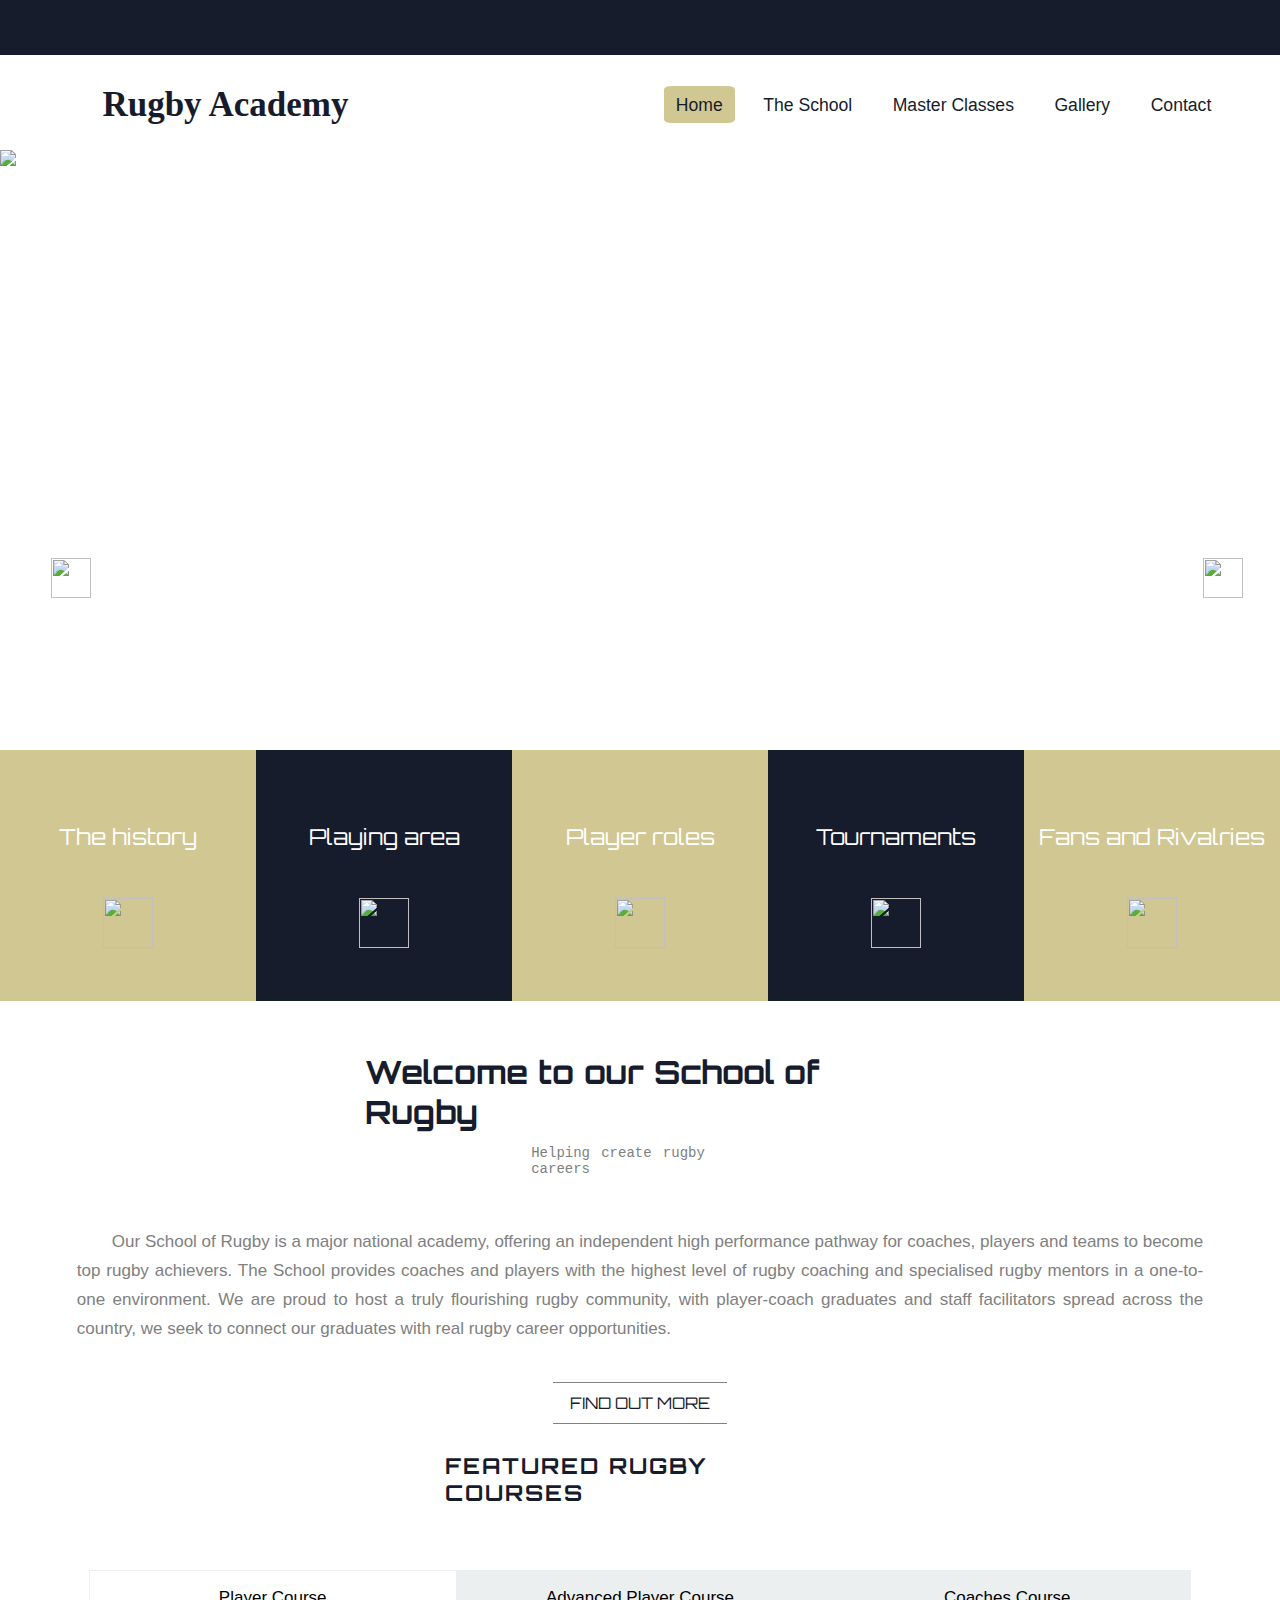
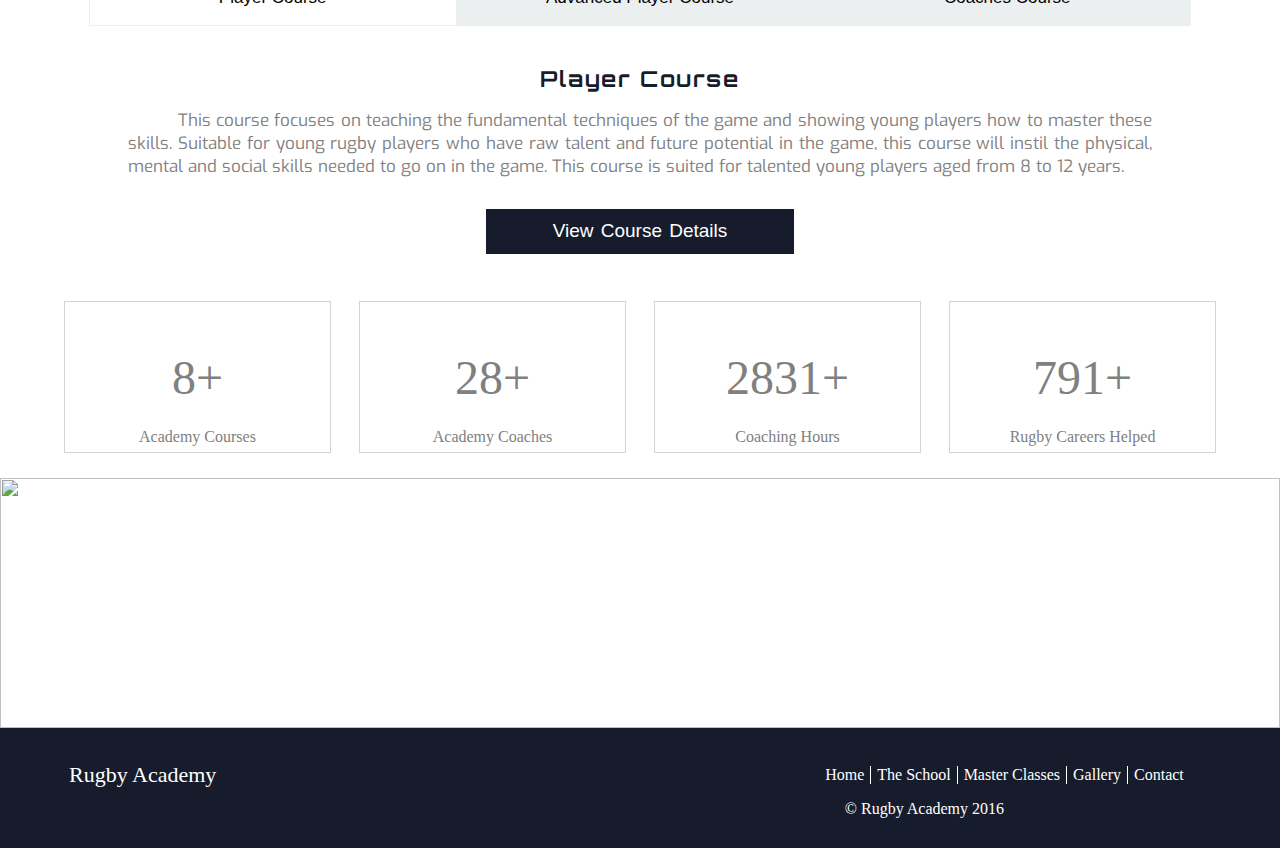
==== home/index.html @ 965cce0e "Add files via upload" ====
<!DOCTYPE html>
<html>
<head>
    <meta charset="utf-8">
    <meta name="viewport" content="width=device-width, initial-scale=1.0">
    <title>Home</title>
    <link href="index-style.css" type="text/css" rel="stylesheet"/>
</head>

<body>
    <header> </header>
  <img src="images\menu.png" id="hamburger-menu"/>
    <nav>
        <h1>Rugby Academy</h1>
        <ul>
            <li><a href="index.html" id="first">Home</a></li>
            <li><a href="#">The School</a></li>
            <li><a href="#">Master Classes</a></li>
            <li><a href="#">Gallery</a></li>
            <li><a href="#">Contact</a></li>
        </ul>    
    </nav>

  <img class="arrow" src="images\left1.png">
  <img class="arrow" id="right-arrow" src="images\right1.png">
<div id="slider-container">
      
       <div class="slide">
           <img src="images\school1.jpg"/>
           <p class="quote">"There is no ‘I’ in TEAM" </p>
       </div>    

       <div class="slide">
           <img src="images\school2.jpg"/>
       </div>  

        <div class="slide">
           <img src="images\school7.jpg"/>
           <p class="quote">"Pain is your friend, it reminds you, you are still alive"</p>
       </div>  
</div>

<div id="info-container">
    <div class="info-section">
        <div class="scale-tokens">
        <img class="tokens"src="images\history1.jpg"/>
        </div>
        <p>The history </p>
    </div>

    <div class="info-section">
        <div class="scale-tokens">
         <img class="tokens"src="images\pitch1.png"/>
        </div>
        <p>Playing area </p>
    </div>

    <div class="info-section">
         <p>Player roles </p>
         <div class="scale-tokens">
          <img class="tokens"src="images\role.jpg"/>
    </div>
    </div>

    <div class="info-section">
         <p>Tournaments </p>
         <div class="scale-tokens">
         <img class="tokens"src="images\tournament.png"/>
    </div>
       
    </div>

    <div class="info-section">
        <div class="scale-tokens">
         <img class="tokens"src="images\fans.png"/>
        </div>
         <p>Fans and Rivalries</p>
    </div>
</div>

<div id="mini-about">
    <h2>Welcome to our School of Rugby </h2>
    <p>Helping create rugby careers </p>
    <p>Our School of Rugby is a major national academy, offering an independent high performance pathway for coaches, players and teams to become top rugby achievers. The School provides coaches and players with the highest level of rugby coaching and specialised rugby mentors in a one-to-one environment. We are proud to host a truly flourishing rugby community, with player-coach graduates and staff facilitators spread across the country, we seek to connect our graduates with real rugby career opportunities. </p>
    <a href="#">FIND OUT MORE</a>
</div>    


<div id="courses-section">

<h3>FEATURED RUGBY COURSES </h3>

<div id="courses-wrapper">
    
     <div id="player-course" class="allCourses" data-section="player">
         <p>Player Course </p>
     </div>    

     <div id="advanced-player-course" class="allCourses" data-section="advanced">
         <p>Advanced Player Course </p>
     </div>    

     <div id="coach-course" class="allCourses" data-section="coach">
         <p>Coaches Course</p>
     </div>    

</div>    

<div id="courses-details">
  
    <div id="player-course-content" class="course-content-list">
        <h3 class="course-header">Player Course </h3>
        <p>This course focuses on teaching the fundamental techniques of the game and showing young players how to master these skills. Suitable for young rugby players who have raw talent and future potential in the game, this course will instil the physical, mental and social skills needed to go on in the game. This course is suited for talented young players aged from 8 to 12 years. </p>
     <a href="#"> <button id="to-player-course-content">View Course Details</button> </a>
    </div>    

     <div id="advanced-player-course-content" class="course-content-list">
        <h3 class="course-header">Advanced Player Course </h3>
        <p>This course will prepare players for rugby at an advanced level. Players are coached on the fundamentals of their specific position. Every session and aspect of the game is dealt with in detail and players are instructed in the technical aspects of the game. We focus on skill, mental toughness, position specific coaching and analysis.  </p>
        <a href="#"> <button id="to-advanced-player-course-content">View Course Details</button> </a>
    </div>    

     <div id="coaches-course-content" class="course-content-list">
        <h3 class="course-header">Coaches Course </h3>
        <p>An intensive course designed for ambitious coaches who want to give themselves the best of furthering their careers. This course provides solid knowledge, different perspectives and a challenging and interactive week. The coaches will work in a highly stimulating environment which allows the sharing of ideas to benefit all.  </p>
     <a href="#"> <button id="to-coaches-course-content">View Course Details</button> </a>
    </div>    

</div>    

</div>

<div id="counter-section">
    
    <div class="count" id="academy-courses">
       <p class="toHide"><span class="number">8</span>+</p>  
       <p class="toMiddle">Academy Courses</p>
    </div>  

    <div class="count" id="academy-coaches">
       <p class="toHide"><span <span class="number">28</span>+</p>  
       <p class="toMiddle">Academy Coaches</p>
    </div>
     
    <div class="count" id="coaching-hours">
       <p class="toHide"><span <span class="number">2831</span>+</p>  
       <p class="toMiddle">Coaching Hours</p>
    </div>
    
    <div class="count" id="careers">
       <p class="toHide"><span <span class="number">791</span>+</p>  
       <p class="toMiddle">Rugby Careers Helped</p>
    </div>

</div>    

<div id="image-cover">
    <img id="cover" src="images\cover1.jpg"/>
</div>    

<footer>
     <div id="final-info">
         <p>Rugby Academy </p>
     </div> 

     <div id="social">
          <ul id="footer-list">
            <li><a href="index.html">Home</a></li>
            <li><a href="#">The School</a></li>
            <li><a href="#">Master Classes</a></li>
            <li><a href="#">Gallery</a></li>
            <li><a href="#">Contact</a></li>
          </ul>  
        <p>&copy Rugby Academy 2016 </p>   
     </div>       
</footer>    

<img src="images\toTop2.png" id="toTop"/>

<script src="E:\javascript\jquery-3.1.1.js" type="text/javascript"></script>
<script src="index-script.js" type="text/javascript"></script>
</body> 
   
</html>
---- home/index-style.css ----
@import url('https://fonts.googleapis.com/css?family=Orbitron');
@import url('https://fonts.googleapis.com/css?family=Exo');
body{
   padding: 0;
   margin: 0; 
}
header{
    width: 100%;
    height: 55px;
    background-color: #161c2c;
}

     /* design of the navigation bar  */

nav{
    width: 100%;
    height: 60px;
    display: flex;
    align-items: center;
    padding-top: 20px;
}
nav h1{
    font-family: 'Audiowide', cursive;
    font-size: 35px;
    color: #161c2c;
    padding:0 24% 0 8%;
}
nav ul{
    list-style: none;
    margin: 0;
    padding: 0;
    display: flex;
    align-items: center;
    justify-content: space-around;
    width: 45%;
}
#first{
     background-color: #d1c792;
}
nav ul a{
    text-decoration: none;
    color: #161c2c;
    font-family: sans-serif;
    font-size: 1.1em;
    padding: 0.5em 0.7em;
    border-radius: 10%;
    transition: all 0.5s ease;
}
nav ul li a:hover{
    background-color: #d1c792;
    color: white;
}

#hamburger-menu{
    display: none;
}

  /* == the slideshow == */

#slider-container{
    width: 100%;
    height: 600px;
    margin-top: 15px;
    position: relative;        /* so we can position the images*/
}
#slider-container div{     /* to make sure the img is adjusting to it's container size  */
    width: 100%;
    height: 600px;
    position: absolute;       /* the images are set on top of each other*/
    top: 0;
    left: 0;
    right: 0;
    bottom: 0;
}
#slider-container img{     /* so that the image may resize accordingly with the device width*/
    width: 100%;
    max-width: 100%;
    max-height: 100%;
}
.arrow{                      /* positioning the two control arrows*/
    width: 40px;
    height: 40px;
    position: absolute;
    top: 62%;
    z-index: 9999;
    cursor: pointer;
    margin-left: 4%;
}
#right-arrow{
    margin-left: 94% !important;
}
.quote{
    z-index: 999;
    position: absolute;
    top: 50%;
    left: 5%;
    color: white;
    font-size: 1.5em;
    font-family: 'Audiowide', cursive;
}


  /*==  the 5 divs with additional info  ==*/

 #info-container{           /* the container of the 5 divs, flex to assure the display:  */
     display: flex;
     height: 200px;
     width: 100%;
 }
 .info-section{            /* centering the content and style the 5 divs*/
     height: 100%;
     flex: 1;
     background-color: #161c2c;
     display: flex;
     justify-content: center;
     padding-top: 4%;
     color: white;
     font-family: 'Orbitron', sans-serif;
     font-size: 22px;
     cursor: pointer;
     position: relative;
 }
 .info-section p{
     width: auto;
     text-align: center;
 }
 .info-section:nth-child(odd){
      background-color: #d1c792;
 }
 .tokens{                 /* image inside each of the 5 divs */
     width: 50px;
     height: 50px;
    transition: all 0.5s ease;
 }
 .scale-tokens{             /* putting the images inside a div so that we may apply two transition effects on two transforms */
     position: absolute;
     width: 50px;
     margin: 38% auto 0 auto;
 }
 .info-section:hover .tokens{
     transform: translateY(-30px);
     transition: transform  0.5s ease;
 }
.info-section:hover .scale-tokens{
transform: scale(1.3,1.3);
transition: transform  0.7s ease;
}

/*== the mini about section ==*/

#mini-about{
    width: 100%;
    height: 400px;
}
#mini-about h2{
   width: 43%;
   margin: 8% auto 0 auto;
   font-size: 2em;
   color: #161c2c;
   font-family: 'Orbitron', sans-serif;
}
#mini-about p:nth-child(2){   /* helping..*/ 
    width: 17%;
    margin: 1% auto 0 auto;
    color: grey;
    word-spacing: .2em;
    font-family: monospace;
    font-size: 14px;
}
#mini-about p:nth-child(3){  /* presentation text*/
    width: 88%;
    margin: 4% auto 0 auto;
    text-indent: 35px;
    line-height: 1.7em;
    text-align: justify;
    font-size: 17px;
    color: grey;
    font-family: 'Trebuchet MS', 'Lucida Sans Unicode', 'Lucida Grande', 'Lucida Sans', Arial, sans-serif;
}
#mini-about a{   /* find out more*/
   text-decoration: none;
   color: #161c2c;
   font-family: 'Orbitron', sans-serif;
   width: 12%;
   margin: 3% auto 0 auto;
   display: flex;
   justify-content: center;
   padding: 10px;
   border-top: 0.5px solid grey;
   border-bottom: 0.5px solid grey;
}

   /* == the 3 courses section ==*/

  #courses-section{        /* the big container  */
      width: 100%;
      height: 450px;
      margin-top: -2%;
  } 
  #courses-section h3{       /* header */
      width: 30.5%;
      margin: 2% auto 0 auto;
      font-size: 22px;
      font-family:'Orbitron', sans-serif;
      color: #161c2c; 
      letter-spacing: 2px;
  }
  #courses-wrapper{           /* container of all 3 courses divs*/
      border: .1px solid #EBEFF0;
      width: 86%;
      margin: 5% auto 0 auto;
      display: flex;
  }
  .allCourses{             /*the 3 courses divs */
    width: 33.33%;
    display: flex;
    justify-content: center;
    cursor: pointer;
    transition: background-color .5s ease;
  }
  .allCourses p{
      font-size: 17px;
      font-family: 'Trebuchet MS', 'Lucida Sans Unicode', 'Lucida Grande', 'Lucida Sans', Arial, sans-serif;
  }
  .allCourses:not(#coach-course){
     border-right: 0.1px solid #EBEFF0;
  }
  .allCourses:not(#player-course){
      background-color:#EBEFF0;
  }
  .allCourses:hover{
      background-color: white !important;
  }


  /*== course details ==*/

  #courses-details{         /* divs container */
      width: 100%;
  }
  #advanced-player-course-content, #coaches-course-content{    /* show only the first one */
      display: none;
  }
  .course-content-list{        /* each div with course details*/ 
      width: 80%;
      margin:3% auto 0 auto;
  }

  .course-header{
      width: 100% !important;
      text-align: center;
  }
  .course-content-list button{
       margin: 3% auto 0 auto;
       display: block;
       cursor: pointer;
       background-color: #161c2c;
       color: white;
       border: none;
       width: 30%;
       height: 45px;
       font-size: 19px;
       word-spacing: .1em;
       transition: all .3s ease;
  }    
  .course-content-list p{
      font-size: 17px;
      color: grey;
      font-family: 'Exo';
      text-indent: 50px;
      text-align: justify;
  }
  .course-content-list a{
     text-decoration: none;
     outline: none;
  }  
  .course-content-list button:hover{
      background-color: #d1c792;
      color: black;
  }

    /*== counter div section ==*/

  #counter-section{          /* main container of the 4 divs*/
      width: 90%;
      margin: 0 auto 2% auto;
      height: 150px;
      display: flex;
      justify-content:space-between;
      align-items: center; 
  }
  .count{                                   /* each of the 4 divs*/
      border: 1px solid lightgrey;
      height: 100%;
      width: 23%;
  
  }
  .count p{
      text-align: center;
  }
  .count p:first-child{            /* the numbers*/
      font-size: 48px;
      color: grey;
      height: 20%;
  }
  .count p:last-child{         /* details about */
      width: 100%;
      color: grey;
  }


  /* == bottom image cover  == */

 #image-cover{
     width: 100%;
     height: 250px;
     margin: 0;
     padding: 0;
 }   
 #cover{
     max-width: 100%;
     max-height: 100%;
     height: 100%;
     width: 100%;
 }


  /* == the footer  == */

footer{
      width: 100%;
      height: 120px;
      background-color: #161c2c;
      color: white;
  }
#final-info{           /*left section */
  width: 45%;
  height: 100%;
  float: left;
}  
#final-info p{
   font-family: 'Audiowide', cursive;
   font-size: 22px;
   padding: 2% 0 0 12%;
}
#footer-list{                            /* right section with ul*/
    margin: 0;
    padding-top: 3%;
    padding-left: 9%;
    margin-left: 55%;
    list-style-type: none;
    display: flex;
    width: 29%;
} 
#footer-list li{                               /* border after each li*/
    border-right: 1px solid white;
    padding-right: 6px;
    padding-left: 6px;
}
#footer-list li:last-child{
    border: none;
}   
#footer-list li a:hover{
   color: #d1c792;
}   
#footer-list li a{
    color: white;
    background-color: inherit;
    font-size: 16px;
    text-decoration: none;
    transition: color .7s;
}
#social p{
    padding-left: 66%;
}
#toTop{
    position: fixed;
    right: 1%;
    top: 90%;
    width: 50px;
    height: 50px;
    display: none;
    cursor: pointer;
}

  /* == media queries ==*/

@media all and (max-width:1081px){

                           /*== navigation section ==*/ 
    nav h1{
        font-size: 28px;
        width: 20%;
    }
    nav ul{
        width: 75%;
    }
                       /* slider */
    .slide img{
        height: 100%;
    }
    .arrow{
        margin-top: 7%;
    }
                          /* short info*/
    #mini-about h2{
       width: 100%;
       text-align: center;  
    }
    #mini-about p:nth-child(2){
        width: 100%;
        text-align: center;
    }
    #mini-about a{
        width: 15%;
    }
                              /* about the courses*/
    #courses-section h3{
        width: 100%;
        text-align: center;
    }
   
}  



  @media all and (max-width:320px){
      header{
          height: 40px;
          width: 100%;
      }
      nav{
          padding-top: 0px;
          display: block;
          height: 60px;
          }
      nav h1{
          margin: 0;
          padding-top: 12px;
          font-size: 25px;
      }    
      
         /* == the drop-down menu ==*/       

      #hamburger-menu{
          display: block;
          position: absolute;
          top: 10%;
          right: 5%;
      }
      nav ul{
          width: 100%;
          height: 260px;
          display: flex;
          flex-flow: column;
          background-color: #161c2c;
          box-sizing: border-box;
          z-index: 1000;
          position: relative;
          display: none;
          margin-top: 15px;
      }
      nav ul li{
          width: 100%;
          height: 40px;
          display: flex;
          justify-content: center;
          text-align: center;
          padding-top: 10px;
      }
      nav ul a{
          color: white;
          width: 80%;
          padding-right: -30%;
          display: block;
      }
     nav ul li:hover a{
         background-color: #d1c792;
     } 

      /*== the image slider ==*/

     #slider-container{
        margin-top: 0;
        height: 315px;
     }
     #slider-container div{
         height: 315px;
     }
     #slider-container img{
       max-height:100%;
       height: 100%;
     }
     .arrow{                      /* positioning the two control arrows*/
    width: 30px;
    height: 30px;
    top: 38%;
    margin-left: 4%;
}
#right-arrow{
    margin-left: 86% !important;
}
.quote{
    font-size: 0.9em;
}

  /*== the 5 divs with additional info == */

     #info-container{
         flex-direction: column;
         height: 360px;
     }
     .scale-tokens{
         display: none;
     }
     .info-section{
         display: flex;
         justify-content: center;
         align-items: center;
         padding: 0;
     }

    /*== the mini about section ==*/

 #mini-about h2{    /* welcome to.. */
   width: 100%;
   font-size: 1em;
   text-align: center;
 }
 #mini-about p:nth-child(2){  /* helping create..*/
    width: 60%;
    font-size: 12px;
 }
 #mini-about a{
    width: 55%;
 }    

  /*== 3 divs with course options  == */

#courses-section {          /* main container */
    margin-top: 55%;
}
#courses-section > h3 {      /* featured rugby courses.. */
    width: 100%;
    font-size: 18px;
    text-align: center;
}
.allCourses{               /* align the text in the 3 divs*/
    text-align: center;
}
.course-content-list{           /* setting the width of the headers*/
    width: 95%;
}
.course-content-list h3{
    width: 100% !important;
    text-align: center !important;
}
#advanced-player-course-content h3{
      width: 100% !important;
  }
  #coaches-course-content h3{
      width: 100% !important;
  }
 .course-content-list button{
    width: 80%;
 } 

        /*== the counter divs section  ==*/

 #counter-section{               /*main container*/
     flex-flow: wrap;
     justify-content: center;
     margin-top: 30%;
     margin-bottom: 50%;
 }       
 .count{                    /*each of the divs*/
     width: 90%;
     height: 50%;
 }
 .count p:first-child{
     font-size: 20px;
 }
 
#image-cover{
    margin-top: 28%;
    height: 150px;
} 
                         /* footer section*/
footer{
    height: 250px;
    width: 100%;
}
#final-info{
    float: none;
    width: 100%;
    margin: 0;
}
#final-info p{
    margin: 0;
    padding-top: 7%;
}
#footer-list{
    margin-top: -170px;
    margin-left: 0;
    padding: 0;
    width: 100%;
    height: 180px;
    display: flex;
}
#footer-list li a{
    color:white;
}
#footer-list li{
    height: 18px;
    width: 20%;
   text-align: center;
}
#social p{
    margin: 0;
    padding: 0;
    margin-top: -35%;
    padding-left: 5%;
}
#toTop{
    margin-top: -2%;
}
  }
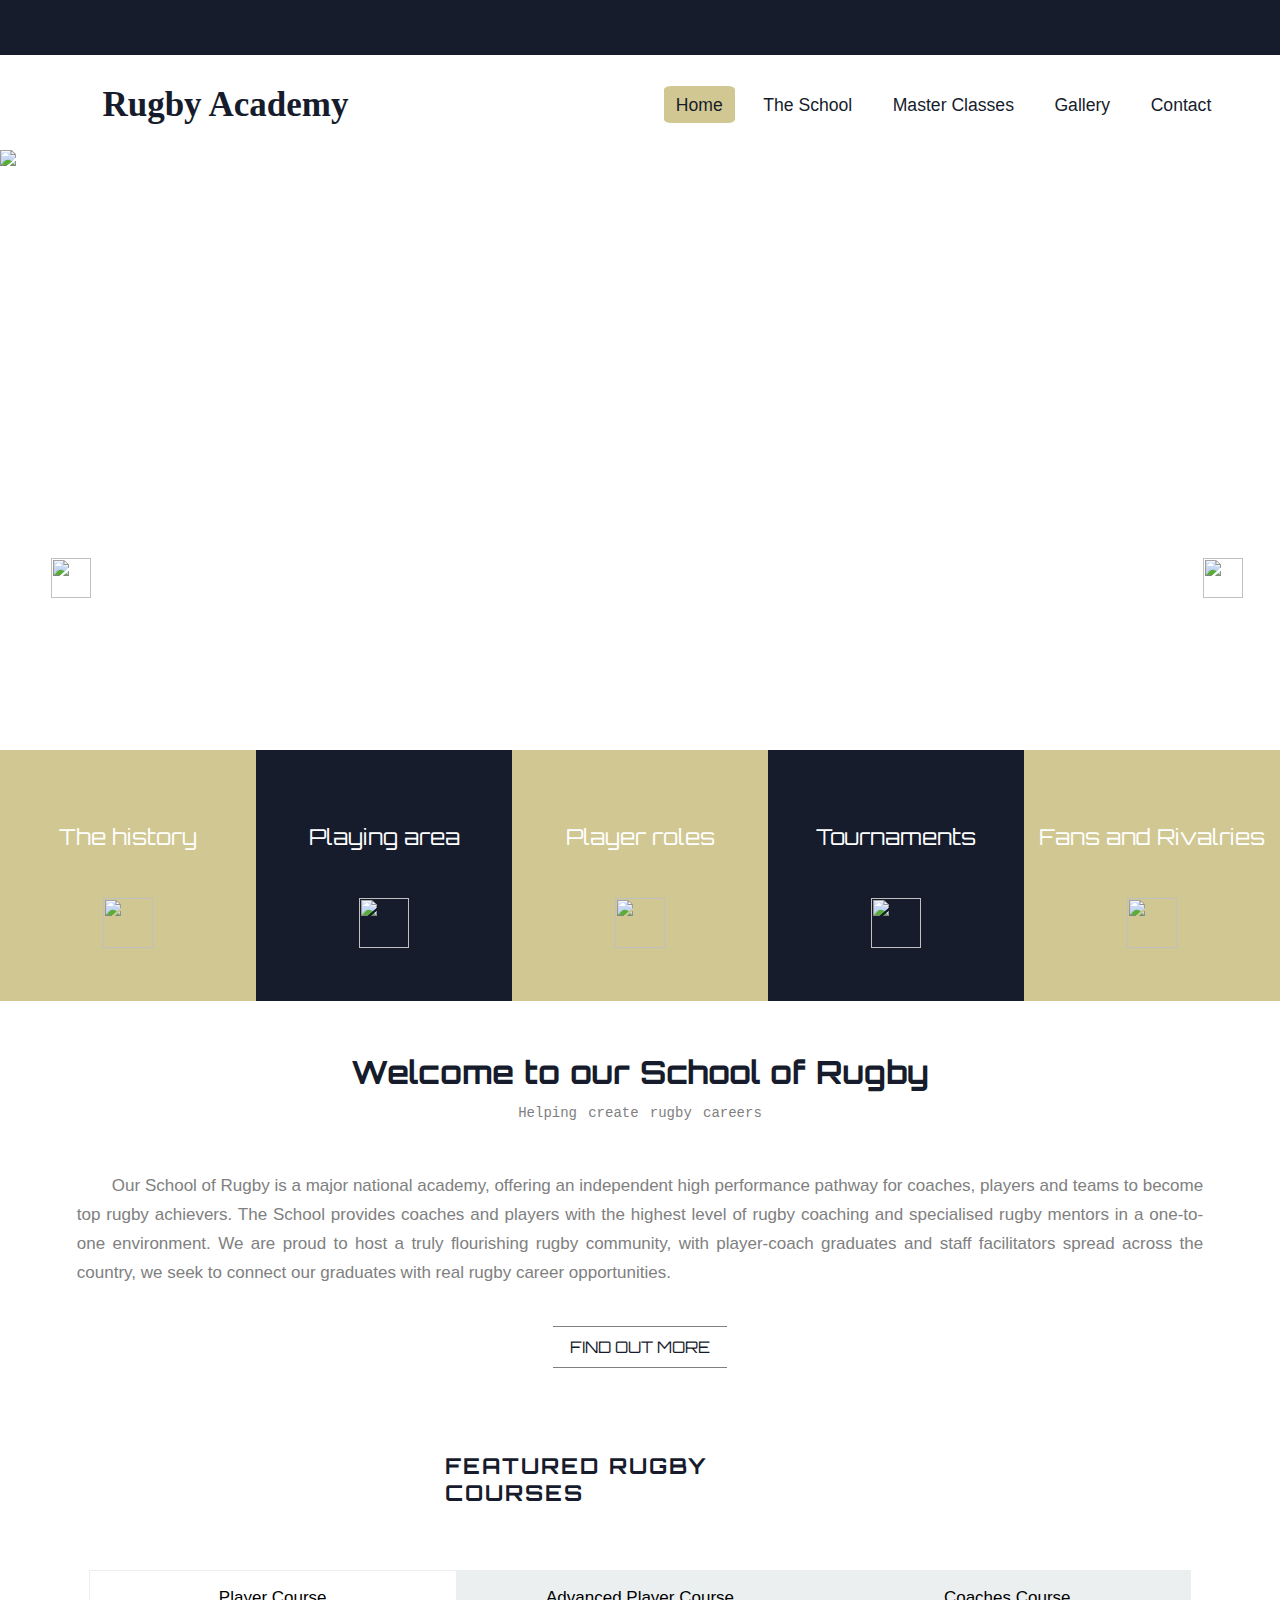
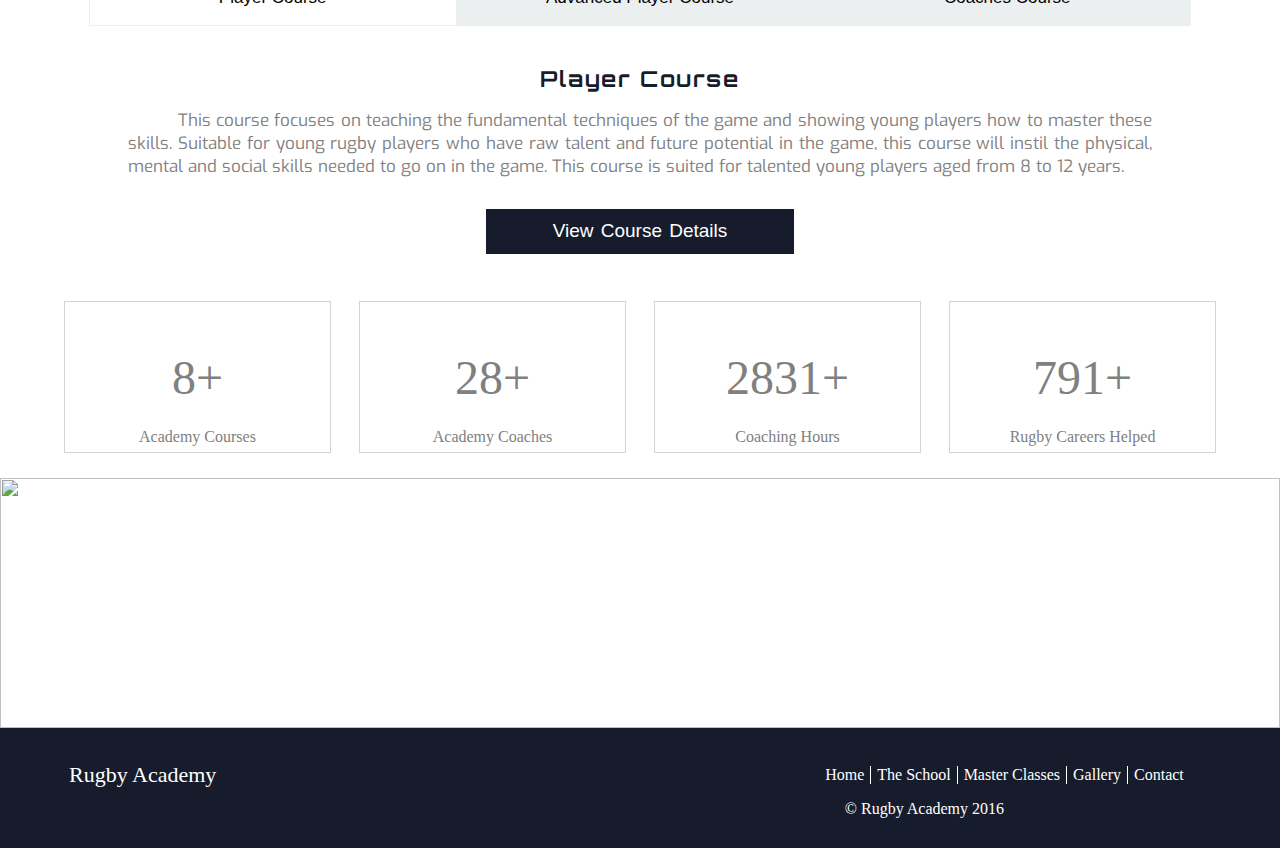
==== commit f1bba622: "Add files via upload" ====
--- a/home/index.html
+++ b/home/index.html
@@ -8,6 +8,7 @@
 </head>
 
 <body>
+   
     <header> </header>
   <img src="images\menu.png" id="hamburger-menu"/>
     <nav>
@@ -43,14 +44,14 @@
 <div id="info-container">
     <div class="info-section">
         <div class="scale-tokens">
-        <img class="tokens"src="images\history1.jpg"/>
+        <img class="tokens" src="images\history1.jpg"/>
         </div>
         <p>The history </p>
     </div>
 
     <div class="info-section">
         <div class="scale-tokens">
-         <img class="tokens"src="images\pitch1.png"/>
+         <img class="tokens" src="images\pitch1.png"/>
         </div>
         <p>Playing area </p>
     </div>
@@ -58,21 +59,21 @@
     <div class="info-section">
          <p>Player roles </p>
          <div class="scale-tokens">
-          <img class="tokens"src="images\role.jpg"/>
+          <img class="tokens" src="images\role.jpg"/>
     </div>
     </div>
 
     <div class="info-section">
          <p>Tournaments </p>
          <div class="scale-tokens">
-         <img class="tokens"src="images\tournament.png"/>
+         <img class="tokens" src="images\tournament.png"/>
     </div>
        
     </div>
 
     <div class="info-section">
         <div class="scale-tokens">
-         <img class="tokens"src="images\fans.png"/>
+         <img class="tokens" src="images\fans.png"/>
         </div>
          <p>Fans and Rivalries</p>
     </div>
@@ -180,5 +181,5 @@
 <script src="E:\javascript\jquery-3.1.1.js" type="text/javascript"></script>
 <script src="index-script.js" type="text/javascript"></script>
 </body> 
-   
+    
 </html>--- a/home/index-style.css
+++ b/home/index-style.css
@@ -4,6 +4,7 @@
    padding: 0;
    margin: 0; 
 }
+
 header{
     width: 100%;
     height: 55px;
@@ -103,16 +104,21 @@
   /*==  the 5 divs with additional info  ==*/
 
  #info-container{           /* the container of the 5 divs, flex to assure the display:  */
+     display: -moz-box; 
      display: flex;
      height: 200px;
      width: 100%;
  }
  .info-section{            /* centering the content and style the 5 divs*/
      height: 100%;
+     -moz-box-flex:1;
+     -webkit-box-flex:1;
      flex: 1;
-     background-color: #161c2c;
+     display: -moz-box; 
      display: flex;
      justify-content: center;
+     -webkit-justify-content:center;
+     background-color: #161c2c;
      padding-top: 4%;
      color: white;
      font-family: 'Orbitron', sans-serif;
@@ -153,14 +159,16 @@
     height: 400px;
 }
 #mini-about h2{
-   width: 43%;
+   width: 100%;
+   text-align: center;
    margin: 8% auto 0 auto;
    font-size: 2em;
    color: #161c2c;
    font-family: 'Orbitron', sans-serif;
 }
 #mini-about p:nth-child(2){   /* helping..*/ 
-    width: 17%;
+    width: 100%;
+    text-align: center;
     margin: 1% auto 0 auto;
     color: grey;
     word-spacing: .2em;
@@ -419,10 +427,285 @@
         width: 100%;
         text-align: center;
     }
+}  
+
+@media all and (max-width:925px){
+    nav h1{
+        width: 0%;              /* site name */
+    }
+    .tokens{                    /* image inside colored divs  */
+        padding-top: 95%;
+    }
+    #mini-about a {
+        width: 20%;
+    }
+}
+
+@media all and (max-width:800px){
+    #footer-list{
+        margin-left: 50%;
+    }
+}
+
+@media all and (max-width:854px){
+     .scale-tokens{
+         margin-top: 45%;
+     }
+}
+
+@media all and (max-width:740px){
+    nav h1{
+        padding: 0;
+        padding-left: 2%;
+        width: 18%;
+    }
+     .scale-tokens{
+         margin-top: 55%;
+     }
+}
+ @media all and (max-width:713px){
+     #mini-about a{
+         width: 24%;
+     }
+     #footer-list{
+         margin-left: -45%;
+     }
+
+}
+
+@media all and (max-width:703px){
+    header{
+        width: auto;
+    }
+     .toMiddle{
+        margin-top: -10%;
+    }
+}
+
+@media all and (max-width:662px){
+    nav{
+        height: 25px;
+    }
+    nav h1{
+        width: 35%;
+        margin: 0;
+        padding-left: 5%;
+    }
+    nav ul{
+          width: 50%;
+          height: 260px;
+          display: flex;
+          flex-flow: column;
+          background-color: #161c2c;
+          box-sizing: border-box;
+          z-index: 1000;
+          position: relative;
+          display: none;
+          margin-top: 48%;
+          margin-right: 5%;
+    }
+        nav ul li{
+          width: 100%;
+          height: 40px;
+          display: flex;
+          justify-content: center;
+          text-align: center;
+          padding-top: 10px;
+      }
+      nav ul a{
+          color: white;
+          width: 80%;
+          padding-right: -30%;
+          display: block;
+      }
+    #hamburger-menu{
+        display: block;
+        position: absolute;
+        top: 13%;
+        right: 15%;
+    }
+    #right-arrow{
+        right: 3%;
+    }
    
-}  
-
-
+    #info-container{
+        flex-flow: row wrap;
+        justify-content: center;
+        margin-bottom: 45%;
+    }   
+   .info-section{
+       flex: 0 0 33.33%;
+   }
+   .scale-tokens{
+       margin-top: 35%;
+   }
+}
+
+@media all and (max-width:664px){
+     #hamburger-menu{
+         top: 12%;
+     }
+}
+
+@media all and (max-width:623px){
+     #hamburger-menu{
+         top: 12%;
+     }
+     nav{
+         height: 45px;
+     }
+    
+     #footer-list{
+         padding-left: 0;
+     }
+     #social p{
+         margin-right: 15%;
+     }
+}
+
+@media all and (max-width:608px){
+    
+     #mini-about a {
+        width: 25%;  
+     }
+     #courses-section h3{
+         margin-top: 9%;
+     }
+}
+
+@media all and (max-width:585px){
+
+    #hamburger-menu{
+        top: 15%;
+    } 
+    nav ul{
+        margin-top: 58%;
+    }
+        #mini-about a {
+        width: 35%;  
+     }
+     #courses-section{
+         margin-top: -6%;
+     }
+     #courses-section h3{
+         margin-top: 15%;
+     }
+     .course-content-list{
+         margin-top: -9%;
+     }
+     #counter-section{
+         flex-flow: row wrap;
+         margin-bottom: 30%;
+     }
+     .count{
+         flex-basis: 45.55%;
+     }
+    
+}
+
+@media all and (max-width:520px){
+   
+    nav ul{
+        margin-top: 65%;
+    }  
+    #mini-about h2{
+        margin-top: 50%;
+    }
+    #courses-section{
+        margin-top: 20%;
+    }
+    .course-content-list button{
+        width: 50%;
+    }
+    footer{
+        height: 160px;
+        position: relative;
+        margin-top: -5%;
+    }
+   #footer-list{
+       width: 100%;
+       margin: 0;
+       padding: 0;
+       margin-top: 15%;
+       position: absolute;;
+   }
+   #social p{
+       position: absolute;
+       top: 55%;
+       left: 5%;
+       width: 100%;
+       padding: 0;
+   }
+   #toTop{
+       margin-right: 7%;
+   }
+}
+
+@media all and (max-width:475px){
+    
+    nav ul{
+        margin-top: 70%;
+    }
+    #mini-about h2{
+        margin-top: 60%;
+    }
+    #courses-section {
+       margin-top: 25%;
+    }
+    #counter-section{
+        margin-top: 10%;
+        margin-bottom: 33%;
+    }
+}
+
+@media all and (max-width:409px){
+
+    nav ul{
+        margin-top: 82%;
+    }
+    #mini-about a{
+        width: 40%;
+    }
+    #info-container{
+        margin-bottom: 115%;
+    }
+    .info-section{
+        flex-basis: 50%;
+    }
+    #courses-section{
+        margin-top: 45%;
+    }
+    .course-content-list button{
+        height: 60px;
+    }
+   #counter-section{
+       margin-top: 22%;
+       margin-bottom: 38%;
+   }
+   #final-info p{
+       width: 100%;
+       padding: 0;
+       padding-left: 10%;
+   }
+}
+
+@media all and (max-width:378px){
+
+    nav h1{
+        color: red;
+    }
+    nav ul{
+        margin-top: 95%;
+    }
+    #mini-about{
+        margin-top: 135%;
+    }
+    #courses-section{
+        margin-top: 55%;
+        margin-bottom: 35%;
+    }
+    
+}
 
   @media all and (max-width:320px){
       header{
@@ -438,6 +721,7 @@
           margin: 0;
           padding-top: 12px;
           font-size: 25px;
+          width: 60%;
       }    
       
          /* == the drop-down menu ==*/       
@@ -494,7 +778,7 @@
      .arrow{                      /* positioning the two control arrows*/
     width: 30px;
     height: 30px;
-    top: 38%;
+    top: 37%;
     margin-left: 4%;
 }
 #right-arrow{
@@ -506,9 +790,11 @@
 
   /*== the 5 divs with additional info == */
 
-     #info-container{
-         flex-direction: column;
-         height: 360px;
+      #info-container{
+         flex-flow: column nowrap;
+         height: 150px;
+         margin-top: 35%;
+         margin-bottom: -85%;
      }
      .scale-tokens{
          display: none;
@@ -520,25 +806,30 @@
          padding: 0;
      }
 
+
     /*== the mini about section ==*/
 
  #mini-about h2{    /* welcome to.. */
    width: 100%;
    font-size: 1em;
    text-align: center;
+   margin-top: 4%;
  }
  #mini-about p:nth-child(2){  /* helping create..*/
     width: 60%;
     font-size: 12px;
  }
  #mini-about a{
+     margin-top: 7%;
     width: 55%;
  }    
 
   /*== 3 divs with course options  == */
 
+
 #courses-section {          /* main container */
-    margin-top: 55%;
+    margin-top: 65%;
+    margin-bottom: 65%;
 }
 #courses-section > h3 {      /* featured rugby courses.. */
     width: 100%;
@@ -568,10 +859,10 @@
         /*== the counter divs section  ==*/
 
  #counter-section{               /*main container*/
-     flex-flow: wrap;
+     flex-flow: column nowrap;
      justify-content: center;
-     margin-top: 30%;
-     margin-bottom: 50%;
+     margin-top: 55%;
+     margin-bottom: 25%;
  }       
  .count{                    /*each of the divs*/
      width: 90%;
@@ -579,6 +870,10 @@
  }
  .count p:first-child{
      font-size: 20px;
+ }
+ .toMiddle{
+     height: auto;
+     margin-top: 0%;
  }
  
 #image-cover{
@@ -618,10 +913,11 @@
 #social p{
     margin: 0;
     padding: 0;
-    margin-top: -35%;
+    margin-top: 5%;
     padding-left: 5%;
 }
 #toTop{
     margin-top: -2%;
-}
-  }+    margin-right: 10%;
+}
+}
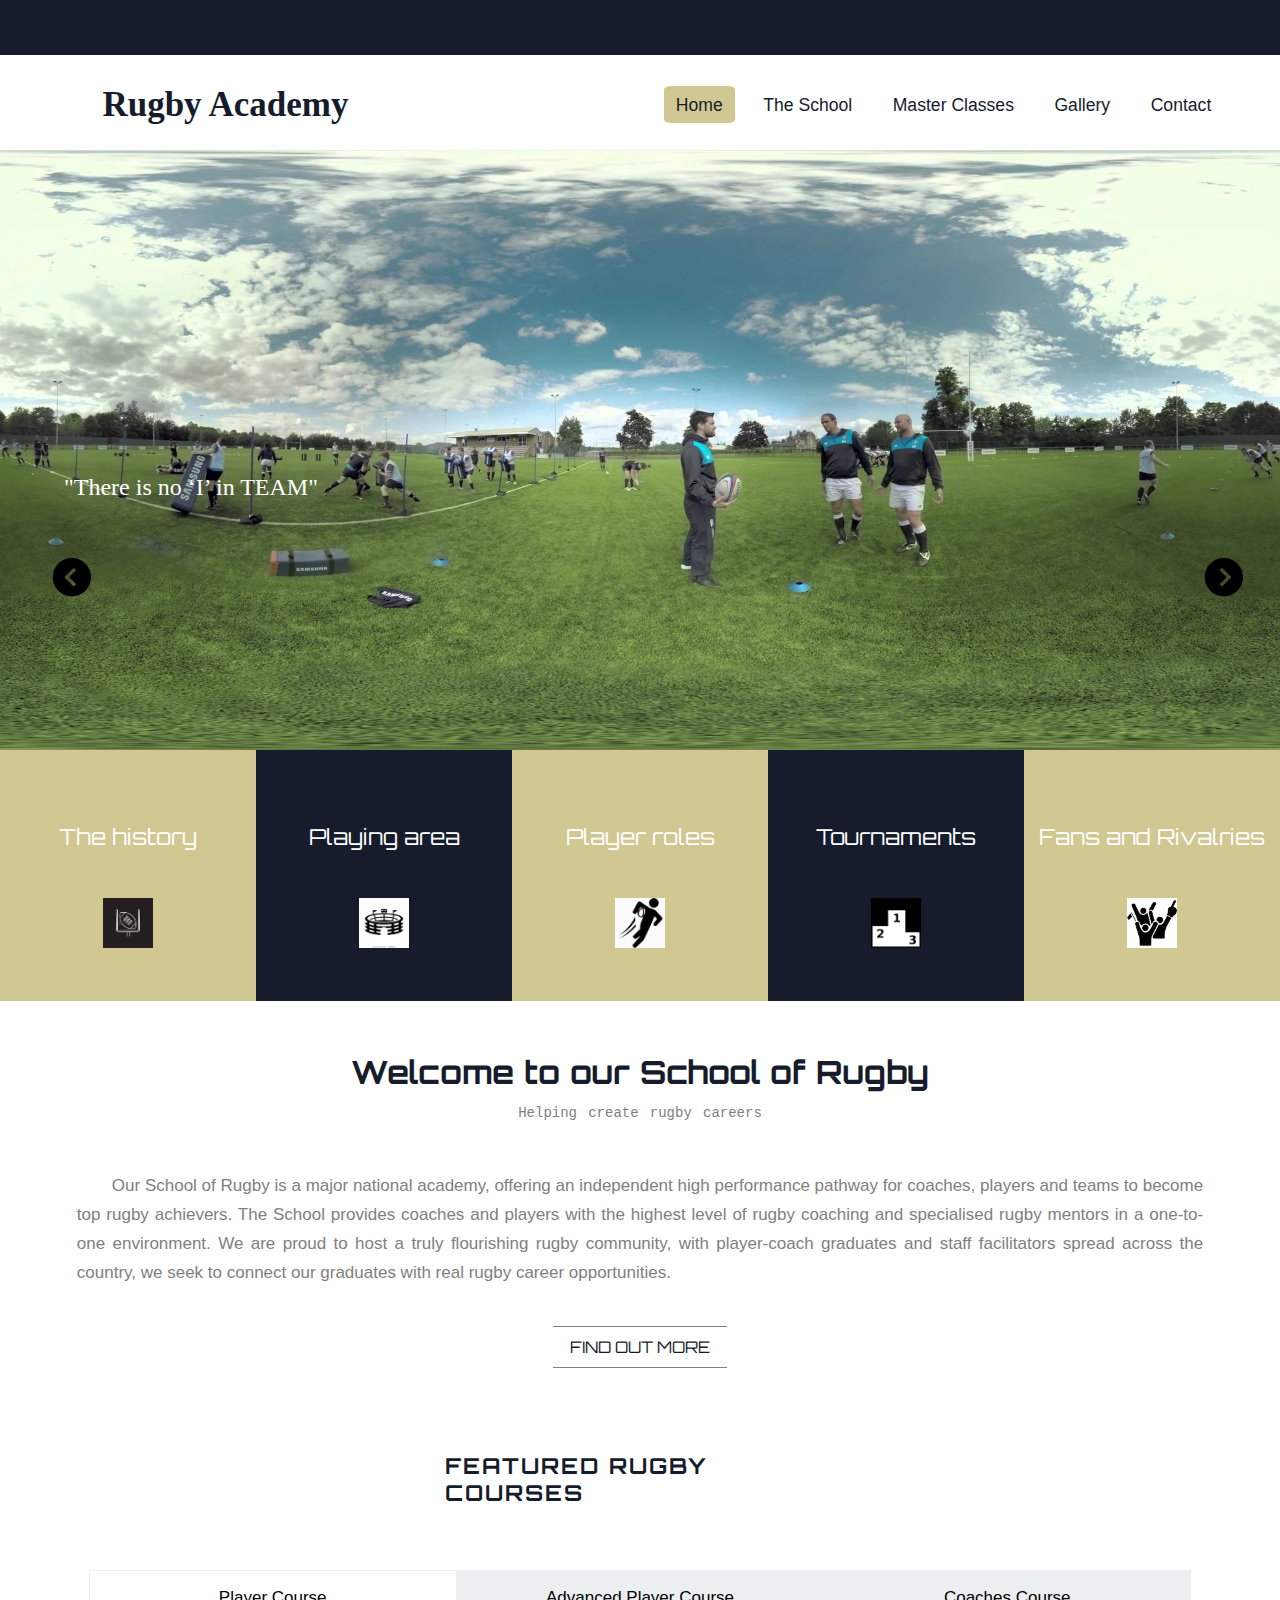
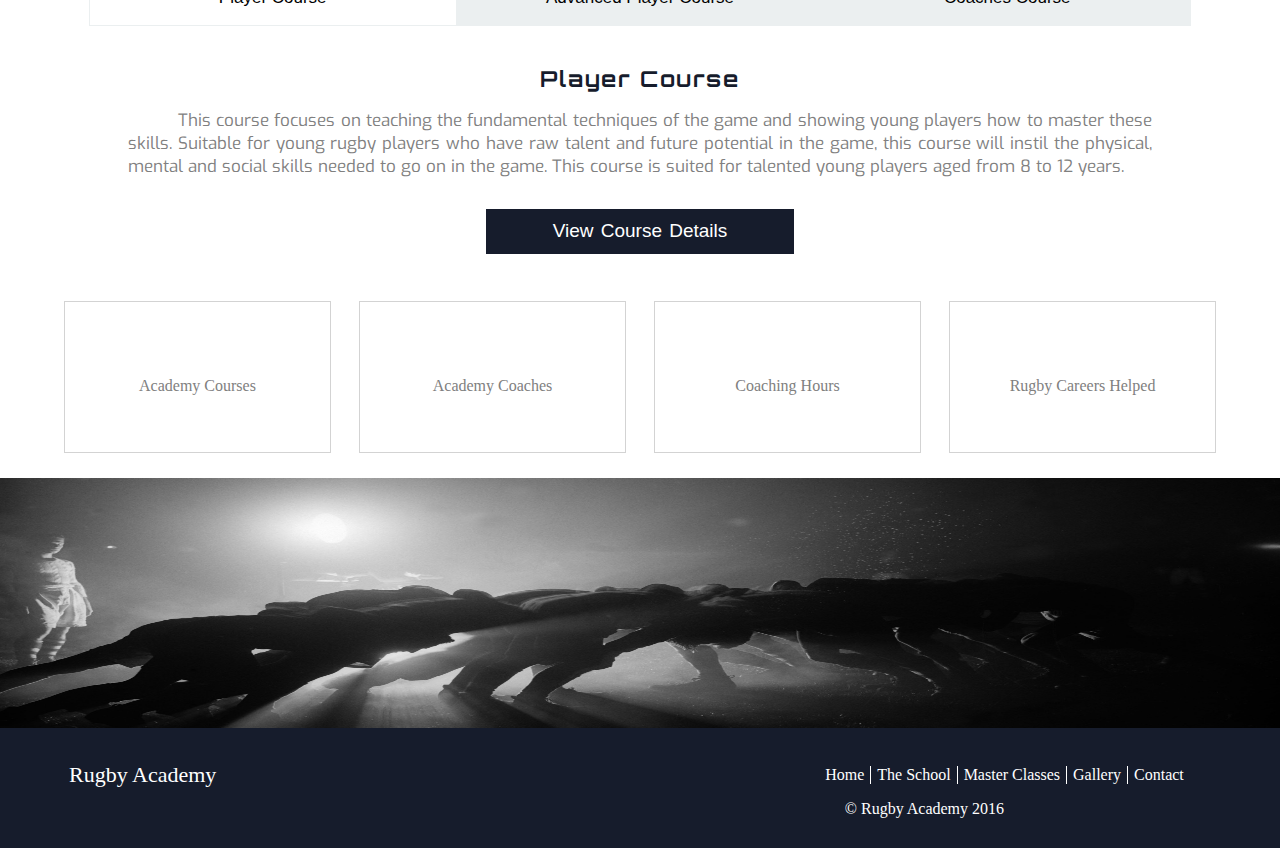
==== commit 2e9ade47: "Add files via upload" ====
--- a/home/index.html
+++ b/home/index.html
@@ -1,4 +1,4 @@
-<!DOCTYPE html>
+﻿<!DOCTYPE html>
 <html>
 <head>
     <meta charset="utf-8">
@@ -15,7 +15,7 @@
         <h1>Rugby Academy</h1>
         <ul>
             <li><a href="index.html" id="first">Home</a></li>
-            <li><a href="#">The School</a></li>
+            <li><a href="..\school\school.html">The School</a></li>
             <li><a href="#">Master Classes</a></li>
             <li><a href="#">Gallery</a></li>
             <li><a href="#">Contact</a></li>
@@ -178,7 +178,7 @@
 
 <img src="images\toTop2.png" id="toTop"/>
 
-<script src="E:\javascript\jquery-3.1.1.js" type="text/javascript"></script>
+<script src="https://ajax.googleapis.com/ajax/libs/jquery/3.1.1/jquery.min.js"></script>
 <script src="index-script.js" type="text/javascript"></script>
 </body> 
     
--- a/home/index-style.css
+++ b/home/index-style.css
@@ -389,6 +389,7 @@
     height: 50px;
     display: none;
     cursor: pointer;
+    z-index: 1000;
 }
 
   /* == media queries ==*/
@@ -428,6 +429,13 @@
         text-align: center;
     }
 }  
+
+@media all and (max-width:947px){
+    #mini-about a{
+        width: 20%;
+        text-align: center;
+    }
+}
 
 @media all and (max-width:925px){
     nav h1{
@@ -484,15 +492,17 @@
 
 @media all and (max-width:662px){
     nav{
-        height: 25px;
+        height: 35px;
     }
     nav h1{
-        width: 35%;
+        width: 32%;
         margin: 0;
         padding-left: 5%;
+        padding-bottom: 1%;
+      
     }
     nav ul{
-          width: 50%;
+          width: 70%;
           height: 260px;
           display: flex;
           flex-flow: column;
@@ -501,7 +511,7 @@
           z-index: 1000;
           position: relative;
           display: none;
-          margin-top: 48%;
+          margin-top: 49%;
           margin-right: 5%;
     }
         nav ul li{
@@ -521,8 +531,8 @@
     #hamburger-menu{
         display: block;
         position: absolute;
-        top: 13%;
-        right: 15%;
+        top: 13% !important;
+        right: 16%;
     }
     #right-arrow{
         right: 3%;
@@ -548,6 +558,10 @@
 }
 
 @media all and (max-width:623px){
+
+    nav ul{
+        margin-top: 54%;
+    }
      #hamburger-menu{
          top: 12%;
      }
@@ -575,8 +589,9 @@
 
 @media all and (max-width:585px){
 
+
     #hamburger-menu{
-        top: 15%;
+        top: 14% !important;
     } 
     nav ul{
         margin-top: 58%;
@@ -603,8 +618,20 @@
     
 }
 
+@media all and (max-width:535px){
+ 
+   nav ul{
+       margin-top: 63%;
+   }
+  
+   #mini-about{
+       margin-bottom: 23%;
+   }
+}
+
 @media all and (max-width:520px){
    
+  
     nav ul{
         margin-top: 65%;
     }  
@@ -641,8 +668,9 @@
    }
 }
 
+
 @media all and (max-width:475px){
-    
+
     nav ul{
         margin-top: 70%;
     }
@@ -658,6 +686,19 @@
     }
 }
 
+@media all and (max-width:435px){
+     
+     nav ul{
+         margin-top: 77%;
+     }
+     #courses-section{
+         margin-top: 35%;
+     }
+     #counter-section{
+         margin-bottom: 37%;
+     }
+}
+
 @media all and (max-width:409px){
 
     nav ul{
@@ -680,7 +721,7 @@
     }
    #counter-section{
        margin-top: 22%;
-       margin-bottom: 38%;
+       margin-bottom: 42%;
    }
    #final-info p{
        width: 100%;
@@ -689,13 +730,11 @@
    }
 }
 
-@media all and (max-width:378px){
-
-    nav h1{
-        color: red;
-    }
+@media all and (max-width:379px){
+
+    
     nav ul{
-        margin-top: 95%;
+        margin-top: 90%;
     }
     #mini-about{
         margin-top: 135%;
@@ -705,6 +744,111 @@
         margin-bottom: 35%;
     }
     
+}
+@media all and (max-width:358px){
+
+  
+      #slider-container{
+        margin-top: 7%;
+        height: 315px;
+     }
+      #slider-container div{
+         height: 315px;
+     }
+      #slider-container img{
+       max-height:100%;
+       height: 100%;
+     }
+      .arrow{                /* positioning the two control arrows*/
+    width: 30px;
+    height: 30px;
+    top: 45%;
+    margin-left: 4%;
+}
+#right-arrow{
+    margin-left: 86% !important;
+}
+    nav ul{
+        margin-top: 98%;
+    }
+   #mini-about a{
+       width: 55%;
+   } 
+   #counter-section{
+       margin-bottom: 44%;
+   }
+                           /* footer section*/
+footer{
+    height: 250px;
+    width: 100%;
+}
+#final-info{
+    float: none;
+    width: 100%;
+    margin: 0;
+}
+#final-info p{
+    margin: 0;
+    padding-top: 7%;
+}
+#footer-list{
+    margin-top: -170px;
+    margin-left: 0;
+    padding: 0;
+    width: 100%;
+    height: 180px;
+    display: flex;
+}
+#footer-list li a{
+    color:white;
+}
+#footer-list li{
+    height: 18px;
+    width: 20%;
+   text-align: center;
+}
+#social p{
+    margin: 0;
+    padding: 0;
+    margin-top: 5%;
+    padding-left: 5%;
+}
+#toTop{
+    margin-top: -7%;
+    margin-right: 10%;
+}
+
+}
+
+@media all and (max-width:332px){
+
+     nav ul{
+         margin-top: 105%;
+     }
+    #courses-section{
+        margin-top: 75%;
+    }
+    #counter-section{
+        margin-top: 50%;
+        margin-bottom: 50%;
+    }
+     /*== the 5 divs with additional info == */
+
+      #info-container{
+         flex-flow: column nowrap;
+         height: 150px;
+         margin-top: 33%;
+         margin-bottom: -85%;
+     }
+     .scale-tokens{
+         display: none;
+     }
+     .info-section{
+         display: flex;
+         justify-content: center;
+         align-items: center;
+         padding: 0;
+     }
 }
 
   @media all and (max-width:320px){
@@ -729,7 +873,7 @@
       #hamburger-menu{
           display: block;
           position: absolute;
-          top: 10%;
+          top: 10% !important;
           right: 5%;
       }
       nav ul{
@@ -742,7 +886,7 @@
           z-index: 1000;
           position: relative;
           display: none;
-          margin-top: 15px;
+          margin-top: 3%;
       }
       nav ul li{
           width: 100%;
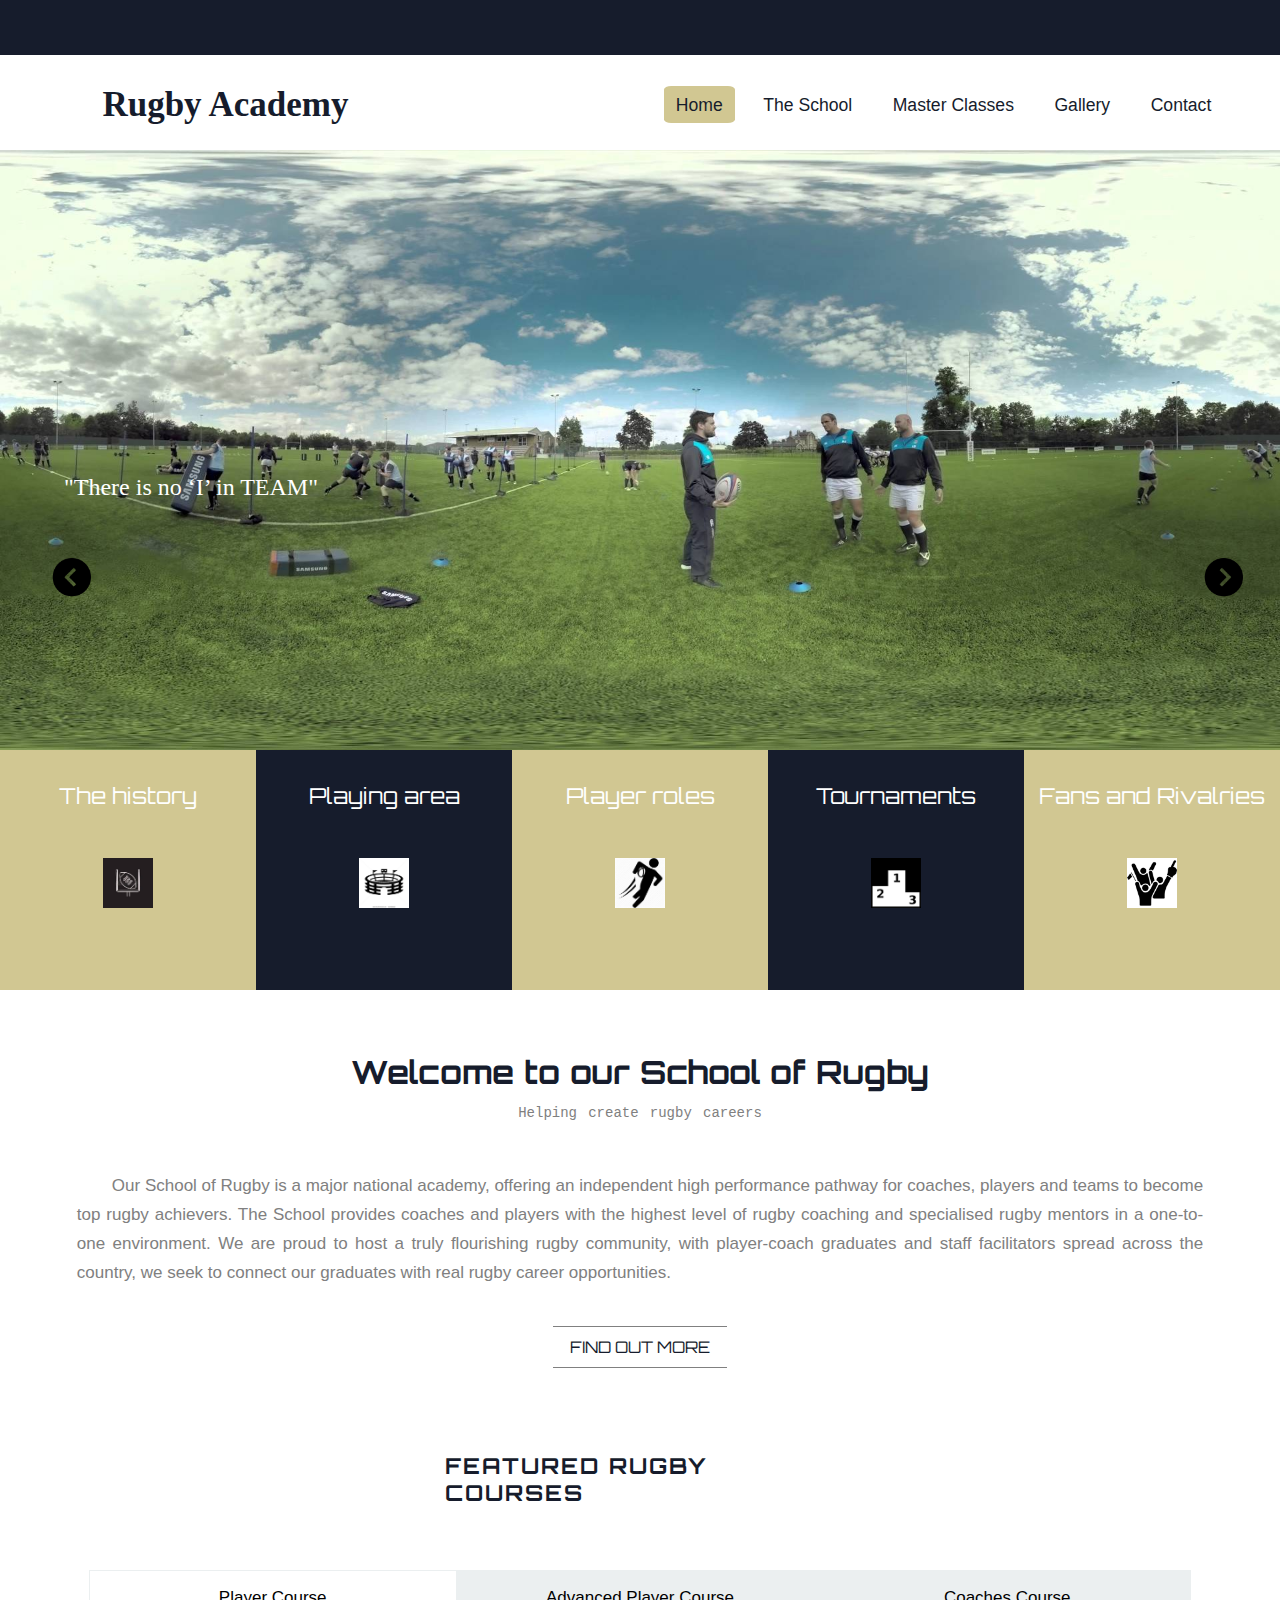
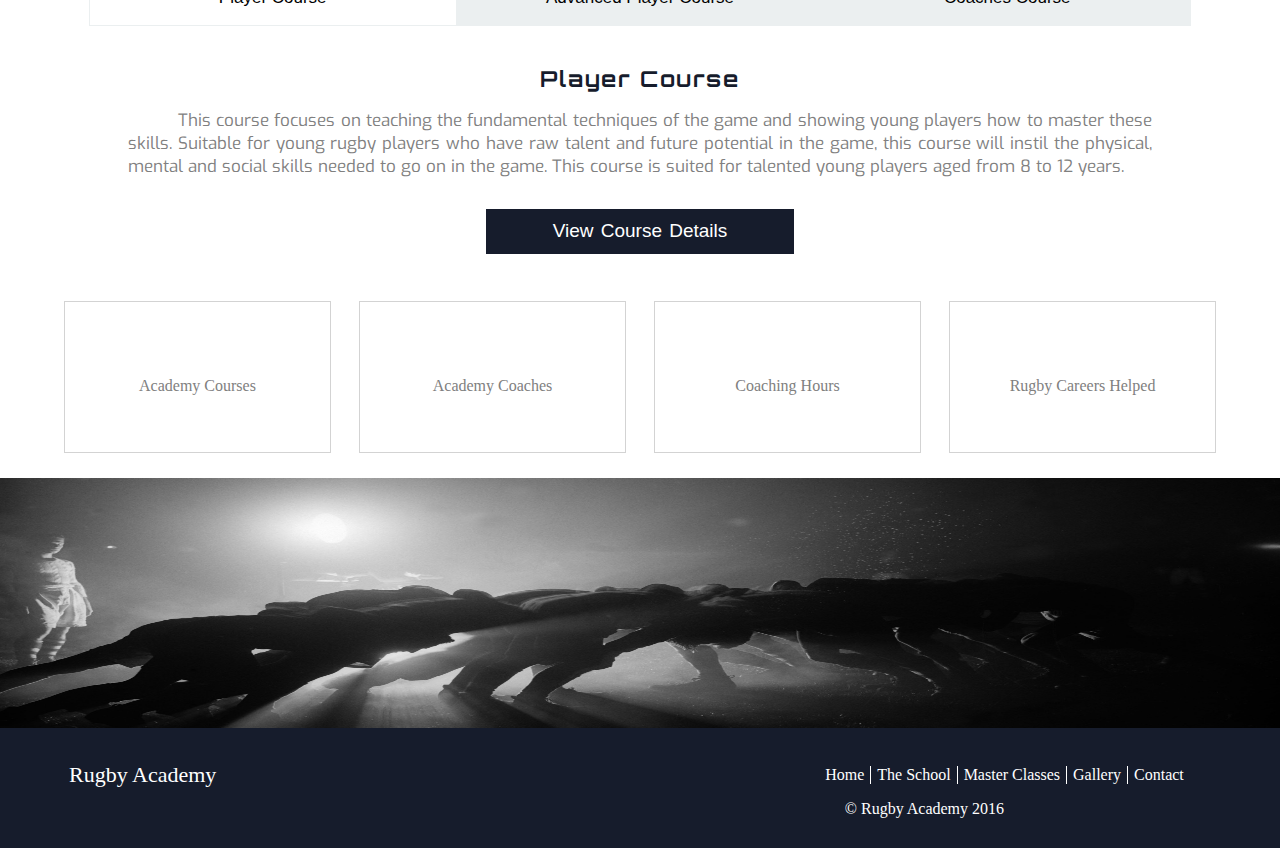
==== commit ddbb36d9: "Add files via upload" ====
--- a/home/index.html
+++ b/home/index.html
@@ -16,9 +16,9 @@
         <ul>
             <li><a href="index.html" id="first">Home</a></li>
             <li><a href="..\school\school.html">The School</a></li>
-            <li><a href="#">Master Classes</a></li>
-            <li><a href="#">Gallery</a></li>
-            <li><a href="#">Contact</a></li>
+            <li><a href="..\master\master.html">Master Classes</a></li>
+            <li><a href="..\gallery\gallery.html">Gallery</a></li>
+            <li><a href="..\contact\contact.html">Contact</a></li>
         </ul>    
     </nav>
 
@@ -42,41 +42,51 @@
 </div>
 
 <div id="info-container">
+
+    <a href="..\history\history.html">
     <div class="info-section">
         <div class="scale-tokens">
         <img class="tokens" src="images\history1.jpg"/>
         </div>
         <p>The history </p>
     </div>
+    </a>
 
+  <a href="..history\history.html">
     <div class="info-section">
         <div class="scale-tokens">
          <img class="tokens" src="images\pitch1.png"/>
         </div>
         <p>Playing area </p>
     </div>
+  </a>
 
+   <a href="..history\history.html">
     <div class="info-section">
          <p>Player roles </p>
          <div class="scale-tokens">
           <img class="tokens" src="images\role.jpg"/>
+          </div>
     </div>
-    </div>
+   </a>
 
+  <a href="..history\history.html">
     <div class="info-section">
          <p>Tournaments </p>
          <div class="scale-tokens">
          <img class="tokens" src="images\tournament.png"/>
+         </div>
     </div>
-       
-    </div>
+  </a>
 
+  <a href="..history\history.html">
     <div class="info-section">
         <div class="scale-tokens">
          <img class="tokens" src="images\fans.png"/>
         </div>
          <p>Fans and Rivalries</p>
     </div>
+  </a> 
 </div>
 
 <div id="mini-about">
--- a/home/index-style.css
+++ b/home/index-style.css
@@ -109,28 +109,34 @@
      height: 200px;
      width: 100%;
  }
- .info-section{            /* centering the content and style the 5 divs*/
+ #info-container a{         /* centering the content and style the 5 divs*/
+     display: block;
+     height: 120%;
+     flex: 1;
+     text-decoration: none;
+     background-color: #161c2c;
+ }
+  .info-section{            
      height: 100%;
      -moz-box-flex:1;
      -webkit-box-flex:1;
-     flex: 1;
      display: -moz-box; 
      display: flex;
      justify-content: center;
      -webkit-justify-content:center;
-     background-color: #161c2c;
      padding-top: 4%;
      color: white;
      font-family: 'Orbitron', sans-serif;
      font-size: 22px;
      cursor: pointer;
      position: relative;
- }
+ } 
+   
  .info-section p{
      width: auto;
      text-align: center;
  }
- .info-section:nth-child(odd){
+ #info-container a:nth-child(odd){
       background-color: #d1c792;
  }
  .tokens{                 /* image inside each of the 5 divs */
@@ -142,6 +148,7 @@
      position: absolute;
      width: 50px;
      margin: 38% auto 0 auto;
+  
  }
  .info-section:hover .tokens{
      transform: translateY(-30px);
@@ -475,6 +482,18 @@
      #mini-about a{
          width: 24%;
      }
+    #info-container{
+        flex-flow: row wrap;
+        margin-bottom: 45%;
+    } 
+   #info-container a{
+     height: 120%;
+     flex-basis: 33%;
+   }
+   .scale-tokens{
+       margin-top: 20%;
+   }
+
      #footer-list{
          margin-left: -45%;
      }
@@ -500,6 +519,9 @@
         padding-left: 5%;
         padding-bottom: 1%;
       
+    }
+    nav{
+        margin-bottom: 5%;
     }
     nav ul{
           width: 70%;
@@ -511,7 +533,7 @@
           z-index: 1000;
           position: relative;
           display: none;
-          margin-top: 49%;
+          margin-top: 360px;
           margin-right: 5%;
     }
         nav ul li{
@@ -560,7 +582,7 @@
 @media all and (max-width:623px){
 
     nav ul{
-        margin-top: 54%;
+        margin-top: 370px;
     }
      #hamburger-menu{
          top: 12%;
@@ -582,6 +604,9 @@
      #mini-about a {
         width: 25%;  
      }
+     #info-container{
+         margin-bottom: 55%;
+     }
      #courses-section h3{
          margin-top: 9%;
      }
@@ -594,7 +619,7 @@
         top: 14% !important;
     } 
     nav ul{
-        margin-top: 58%;
+        margin-top: 365px;
     }
         #mini-about a {
         width: 35%;  
@@ -621,7 +646,7 @@
 @media all and (max-width:535px){
  
    nav ul{
-       margin-top: 63%;
+       margin-top: 360px;
    }
   
    #mini-about{
@@ -633,7 +658,7 @@
    
   
     nav ul{
-        margin-top: 65%;
+        margin-top: 360px;
     }  
     #mini-about h2{
         margin-top: 50%;
@@ -668,11 +693,30 @@
    }
 }
 
+@media all and (max-width:500px){
+ 
+    nav ul{
+        margin-top: 355px;
+    }
+    #info-container{
+        margin-bottom: 115%;
+    }
+    #info-container a{
+        flex-basis: 35%;
+    }
+    .scale-tokens{
+        margin-top: 20%;
+    }
+     
+}
 
 @media all and (max-width:475px){
 
     nav ul{
-        margin-top: 70%;
+        margin-top: 355px;
+    }
+    #info-container{
+        margin-bottom: 130%;
     }
     #mini-about h2{
         margin-top: 60%;
@@ -689,7 +733,7 @@
 @media all and (max-width:435px){
      
      nav ul{
-         margin-top: 77%;
+         margin-top: 350px;
      }
      #courses-section{
          margin-top: 35%;
@@ -702,13 +746,16 @@
 @media all and (max-width:409px){
 
     nav ul{
-        margin-top: 82%;
+        margin-top: 345px;
     }
     #mini-about a{
         width: 40%;
     }
     #info-container{
-        margin-bottom: 115%;
+        margin-bottom: 135%;
+    }
+    .scale-tokens{
+        margin-top: 30%;
     }
     .info-section{
         flex-basis: 50%;
@@ -734,7 +781,10 @@
 
     
     nav ul{
-        margin-top: 90%;
+        margin-top: 345px;
+    }
+    #info-container{
+        margin-bottom: 150%;
     }
     #mini-about{
         margin-top: 135%;
@@ -769,7 +819,7 @@
     margin-left: 86% !important;
 }
     nav ul{
-        margin-top: 98%;
+        margin-top: 355px;
     }
    #mini-about a{
        width: 55%;
@@ -823,7 +873,7 @@
 @media all and (max-width:332px){
 
      nav ul{
-         margin-top: 105%;
+         margin-top: 355px;
      }
     #courses-section{
         margin-top: 75%;
@@ -837,8 +887,11 @@
       #info-container{
          flex-flow: column nowrap;
          height: 150px;
-         margin-top: 33%;
-         margin-bottom: -85%;
+         margin-top: 260px;
+         margin-bottom: -45%;
+     }
+     #info-container a{
+         height: 90%;
      }
      .scale-tokens{
          display: none;
@@ -860,6 +913,7 @@
           padding-top: 0px;
           display: block;
           height: 60px;
+          margin-bottom: 25px;
           }
       nav h1{
           margin: 0;
@@ -886,7 +940,7 @@
           z-index: 1000;
           position: relative;
           display: none;
-          margin-top: 3%;
+          margin-top: 15px;
       }
       nav ul li{
           width: 100%;
@@ -938,7 +992,7 @@
          flex-flow: column nowrap;
          height: 150px;
          margin-top: 35%;
-         margin-bottom: -85%;
+         margin-bottom: -45%;
      }
      .scale-tokens{
          display: none;
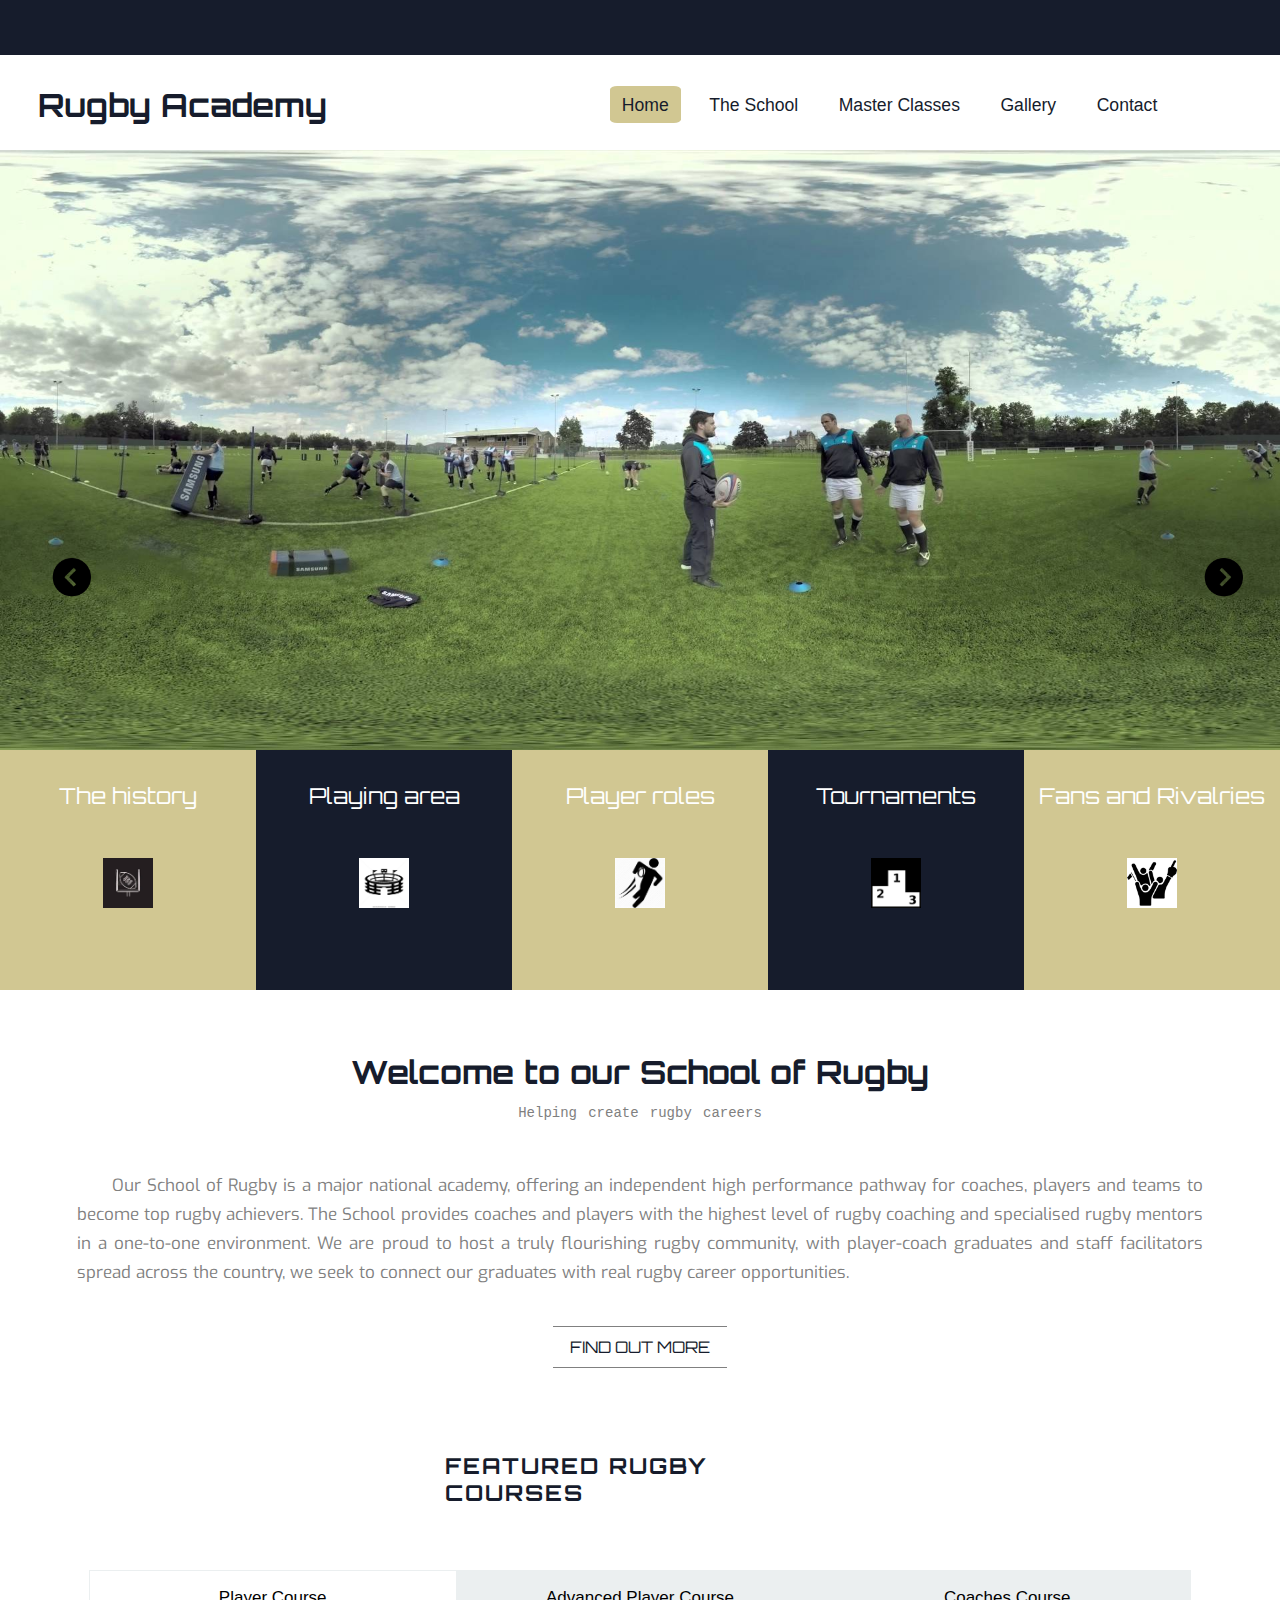
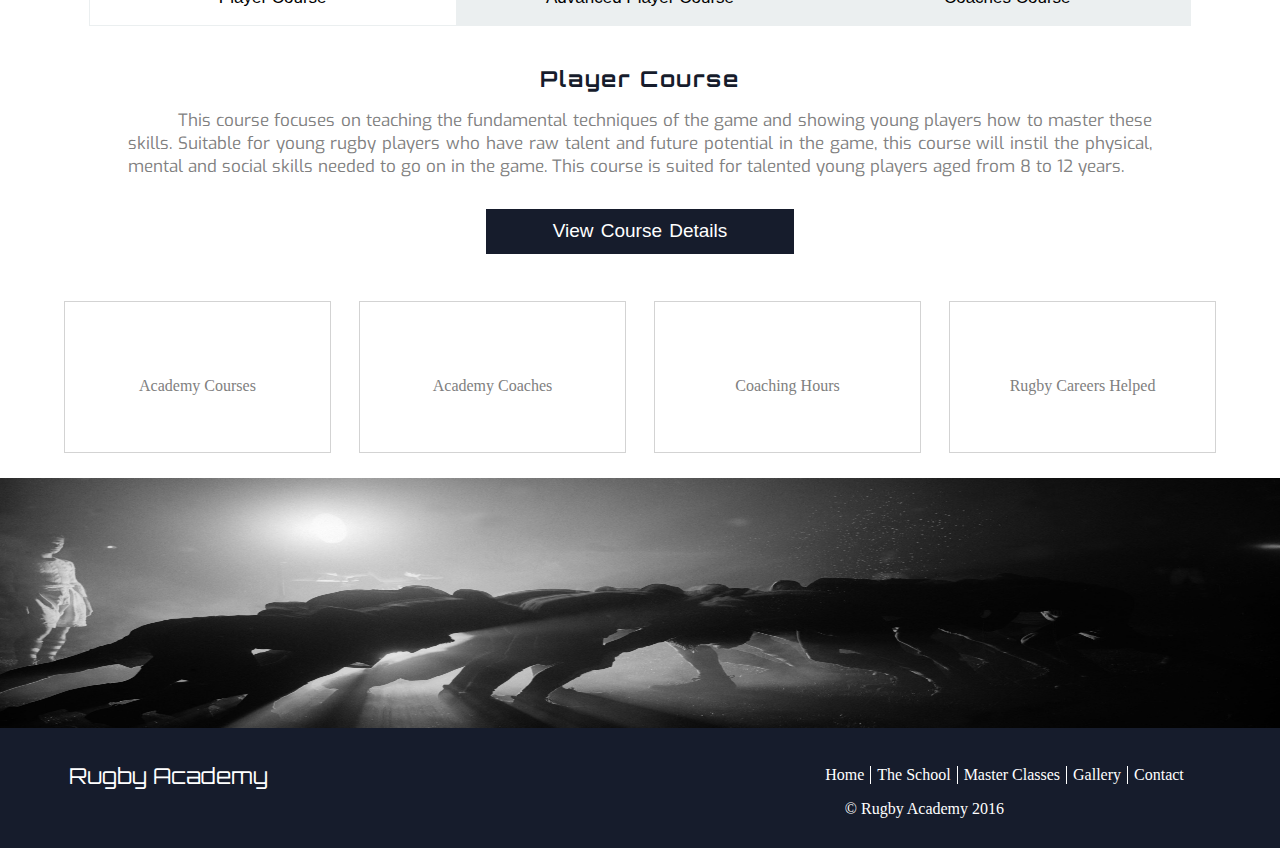
==== commit b33a5bcd: "Add files via upload" ====
--- a/home/index.html
+++ b/home/index.html
@@ -28,7 +28,6 @@
       
        <div class="slide">
            <img src="images\school1.jpg"/>
-           <p class="quote">"There is no ‘I’ in TEAM" </p>
        </div>    
 
        <div class="slide">
@@ -37,7 +36,6 @@
 
         <div class="slide">
            <img src="images\school7.jpg"/>
-           <p class="quote">"Pain is your friend, it reminds you, you are still alive"</p>
        </div>  
 </div>
 
@@ -52,7 +50,7 @@
     </div>
     </a>
 
-  <a href="..history\history.html">
+  <a href="..\pitch\pitch.html">
     <div class="info-section">
         <div class="scale-tokens">
          <img class="tokens" src="images\pitch1.png"/>
@@ -61,7 +59,7 @@
     </div>
   </a>
 
-   <a href="..history\history.html">
+   <a href="..\roles\roles.html">
     <div class="info-section">
          <p>Player roles </p>
          <div class="scale-tokens">
@@ -70,7 +68,7 @@
     </div>
    </a>
 
-  <a href="..history\history.html">
+  <a href="..\tournaments\tour.html">
     <div class="info-section">
          <p>Tournaments </p>
          <div class="scale-tokens">
@@ -79,7 +77,7 @@
     </div>
   </a>
 
-  <a href="..history\history.html">
+  <a href="..\fans\fans.html">
     <div class="info-section">
         <div class="scale-tokens">
          <img class="tokens" src="images\fans.png"/>
@@ -93,7 +91,7 @@
     <h2>Welcome to our School of Rugby </h2>
     <p>Helping create rugby careers </p>
     <p>Our School of Rugby is a major national academy, offering an independent high performance pathway for coaches, players and teams to become top rugby achievers. The School provides coaches and players with the highest level of rugby coaching and specialised rugby mentors in a one-to-one environment. We are proud to host a truly flourishing rugby community, with player-coach graduates and staff facilitators spread across the country, we seek to connect our graduates with real rugby career opportunities. </p>
-    <a href="#">FIND OUT MORE</a>
+    <a href="..\school\school.html">FIND OUT MORE</a>
 </div>    
 
 
@@ -122,19 +120,19 @@
     <div id="player-course-content" class="course-content-list">
         <h3 class="course-header">Player Course </h3>
         <p>This course focuses on teaching the fundamental techniques of the game and showing young players how to master these skills. Suitable for young rugby players who have raw talent and future potential in the game, this course will instil the physical, mental and social skills needed to go on in the game. This course is suited for talented young players aged from 8 to 12 years. </p>
-     <a href="#"> <button id="to-player-course-content">View Course Details</button> </a>
+     <a href="..\courses\courses.html"> <button id="to-player-course-content">View Course Details</button> </a>
     </div>    
 
      <div id="advanced-player-course-content" class="course-content-list">
         <h3 class="course-header">Advanced Player Course </h3>
         <p>This course will prepare players for rugby at an advanced level. Players are coached on the fundamentals of their specific position. Every session and aspect of the game is dealt with in detail and players are instructed in the technical aspects of the game. We focus on skill, mental toughness, position specific coaching and analysis.  </p>
-        <a href="#"> <button id="to-advanced-player-course-content">View Course Details</button> </a>
+        <a href="..\courses\courses.html"> <button id="to-advanced-player-course-content">View Course Details</button> </a>
     </div>    
 
      <div id="coaches-course-content" class="course-content-list">
         <h3 class="course-header">Coaches Course </h3>
         <p>An intensive course designed for ambitious coaches who want to give themselves the best of furthering their careers. This course provides solid knowledge, different perspectives and a challenging and interactive week. The coaches will work in a highly stimulating environment which allows the sharing of ideas to benefit all.  </p>
-     <a href="#"> <button id="to-coaches-course-content">View Course Details</button> </a>
+     <a href="..\courses\courses.html"> <button id="to-coaches-course-content">View Course Details</button> </a>
     </div>    
 
 </div>    
@@ -144,12 +142,12 @@
 <div id="counter-section">
     
     <div class="count" id="academy-courses">
-       <p class="toHide"><span class="number">8</span>+</p>  
+       <p class="toHide"><span class="number">6</span>+</p>  
        <p class="toMiddle">Academy Courses</p>
     </div>  
 
     <div class="count" id="academy-coaches">
-       <p class="toHide"><span <span class="number">28</span>+</p>  
+       <p class="toHide"><span <span class="number">20</span>+</p>  
        <p class="toMiddle">Academy Coaches</p>
     </div>
      
@@ -159,7 +157,7 @@
     </div>
     
     <div class="count" id="careers">
-       <p class="toHide"><span <span class="number">791</span>+</p>  
+       <p class="toHide"><span <span class="number">391</span>+</p>  
        <p class="toMiddle">Rugby Careers Helped</p>
     </div>
 
@@ -176,11 +174,11 @@
 
      <div id="social">
           <ul id="footer-list">
-            <li><a href="index.html">Home</a></li>
-            <li><a href="#">The School</a></li>
-            <li><a href="#">Master Classes</a></li>
-            <li><a href="#">Gallery</a></li>
-            <li><a href="#">Contact</a></li>
+            <li><a href="..\home\index.html">Home</a></li>
+            <li><a href="..\school\school.html" id="first">The School</a></li>
+            <li><a href="..\master\master.html">Master Classes</a></li>
+            <li><a href="..\gallery\gallery.html">Gallery</a></li>
+            <li><a href="..\contact\contact.html">Contact</a></li>
           </ul>  
         <p>&copy Rugby Academy 2016 </p>   
      </div>       
--- a/home/index-style.css
+++ b/home/index-style.css
@@ -21,10 +21,11 @@
     padding-top: 20px;
 }
 nav h1{
-    font-family: 'Audiowide', cursive;
-    font-size: 35px;
+    font-family: 'Orbitron', sans-serif;
+    font-size: 32px;
     color: #161c2c;
-    padding:0 24% 0 8%;
+    padding:0 4% 0 3%;
+    flex-basis: 40%;
 }
 nav ul{
     list-style: none;
@@ -33,7 +34,7 @@
     display: flex;
     align-items: center;
     justify-content: space-around;
-    width: 45%;
+    flex-basis:  45%;
 }
 #first{
      background-color: #d1c792;
@@ -190,7 +191,7 @@
     text-align: justify;
     font-size: 17px;
     color: grey;
-    font-family: 'Trebuchet MS', 'Lucida Sans Unicode', 'Lucida Grande', 'Lucida Sans', Arial, sans-serif;
+    font-family: 'Exo';
 }
 #mini-about a{   /* find out more*/
    text-decoration: none;
@@ -354,7 +355,7 @@
   float: left;
 }  
 #final-info p{
-   font-family: 'Audiowide', cursive;
+   font-family:  'Orbitron', sans-serif;
    font-size: 22px;
    padding: 2% 0 0 12%;
 }
@@ -409,7 +410,7 @@
         width: 20%;
     }
     nav ul{
-        width: 75%;
+      flex-basis: 75%;
     }
                        /* slider */
     .slide img{
@@ -456,16 +457,35 @@
     }
 }
 
+@media all and (max-width:820px){
+
+       nav ul{
+           flex-basis: 80%;
+       }
+
+} 
+
+
+@media all and (max-width:854px){
+     .scale-tokens{
+         margin-top: 45%;
+     }
+}
+
 @media all and (max-width:800px){
     #footer-list{
         margin-left: 50%;
     }
-}
-
-@media all and (max-width:854px){
-     .scale-tokens{
-         margin-top: 45%;
-     }
+     nav ul{
+           flex-basis: 85%;
+       }
+}
+
+ @media all and (max-width:785px){
+
+     nav ul{
+           flex-basis: 90%;
+       }
 }
 
 @media all and (max-width:740px){
@@ -517,7 +537,7 @@
         width: 32%;
         margin: 0;
         padding-left: 5%;
-        padding-bottom: 1%;
+       // padding-bottom: 1%;
       
     }
     nav{
@@ -553,7 +573,7 @@
     #hamburger-menu{
         display: block;
         position: absolute;
-        top: 13% !important;
+        top: 14% !important;
         right: 16%;
     }
     #right-arrow{
@@ -707,7 +727,9 @@
     .scale-tokens{
         margin-top: 20%;
     }
-     
+    #final-info p{ 
+       margin: 0;
+    }
 }
 
 @media all and (max-width:475px){
